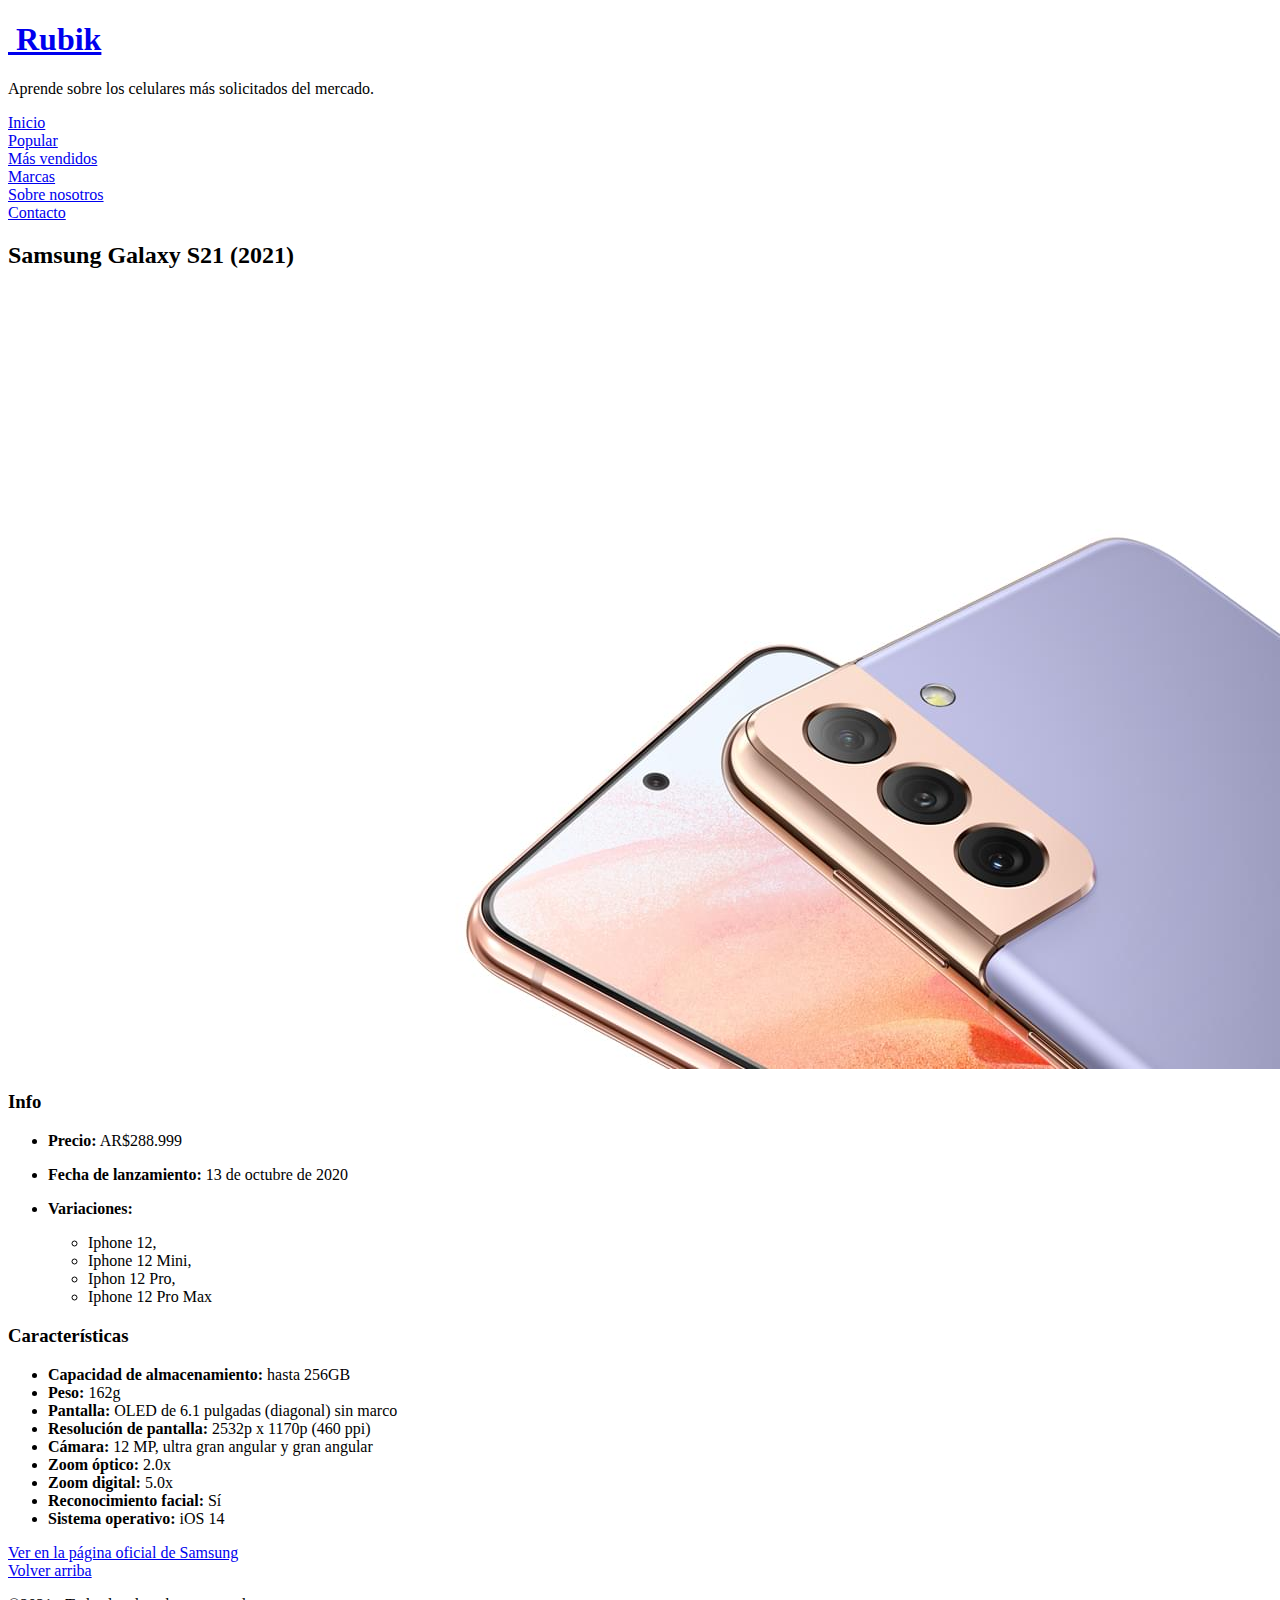
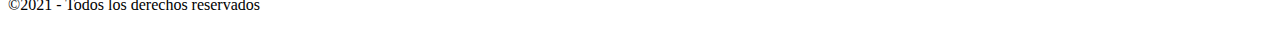
==== samsung/samsunggalaxys21/samsunggalaxys21.html @ 42295235 "Create samsunggalaxys21.html" ====
<!DOCTYPE html>
<html lang="en">
<head>
    <meta charset="UTF-8">
    <meta http-equiv="X-UA-Compatible" content="IE=edge">
    <meta name="viewport" content="width=device-width, initial-scale=1.0">
    <link rel="shortcut icon" href="../../img/rubik_logo.png">
    <!--CODIGO PARA CONECTAR FONTAWESOME-->
    <script src="https://kit.fontawesome.com/18895b480a.js" crossorigin="anonymous"></script>
    <!--Fuentes-->
    <link rel="preconnect" href="https://fonts.googleapis.com">
    <link rel="preconnect" href="https://fonts.gstatic.com" crossorigin>
    <link href="https://fonts.googleapis.com/css2?family=Teko:wght@300&display=swap" rel="stylesheet">
    <link href="https://fonts.googleapis.com/css2?family=Poppins&display=swap" rel="stylesheet">
    <link href="https://fonts.googleapis.com/css2?family=Readex+Pro:wght@300;400&display=swap" rel="stylesheet">
    <!--Bootstrap-->
    <link href="https://cdn.jsdelivr.net/npm/bootstrap@5.0.0-beta1/dist/css/bootstrap.min.css" rel="stylesheet"
    integrity="sha384-giJF6kkoqNQ00vy+HMDP7azOuL0xtbfIcaT9wjKHr8RbDVddVHyTfAAsrekwKmP1" crossorigin="anonymous">
    <script src="https://cdn.jsdelivr.net/npm/bootstrap@5.1.3/dist/js/bootstrap.bundle.min.js" integrity="sha384-ka7Sk0Gln4gmtz2MlQnikT1wXgYsOg+OMhuP+IlRH9sENBO0LRn5q+8nbTov4+1p" crossorigin="anonymous"></script>

    <link rel="stylesheet" href="../../css/common.css">
    <link rel="stylesheet" href="css/style.css">
    
    <title>Galaxy S21 - Rubik</title>
</head>
<body>
    <header>
        <h1>
            <a href="../../index.html" class="a-h1">
                <img src="../../img/rubik_logo.png" class="rubik-logo" alt="">
                Rubik
            </a>
        </h1>
        <div class="descripcion-container">
            <p class="descripcion">Aprende sobre los celulares más solicitados del mercado.</p>
        </div>
        <nav class="flex-container">
            <div class="nav-flex-item">
                <a href="../../index.html">Inicio</a>
            </div>
            <div class="nav-flex-item">
                <a href="../../index.html#popular">Popular</a>
            </div>
            <div class="nav-flex-item">
                <a href="../../index.html#mas_vendidos">Más vendidos</a>
            </div>
            <div class="nav-flex-item">
                <a href="../../index.html#marcas">Marcas</a>
            </div>
            <div class="nav-flex-item">
                <a href="../../index.html#about_us">Sobre nosotros</a>
            </div>
            <div class="nav-flex-item">
                <a href="../../index.html#contacto">Contacto</a>
            </div>
        </nav>
    </header>

    <h2>Samsung Galaxy S21 (2021)</h2>
    <img class="img-celular img-main-samsungs21" src="img/samsung_galaxy_s21(2).jpg" alt="Imagen ilustrativa del Samsung Galaxy S21">

    <section class="info" id="info">
        <!--Iinfo general del iphone 12-->
        <h3>Info</h3>

        <ul>
            <li class="info-precio"><p><b>Precio:</b> AR$288.999</p></li>
            <li class="info-lanzamiento"><p><b>Fecha de lanzamiento:</b> 13 de octubre de 2020</p></li>
            <li class="info-variaciones">
                <p class="info-variaciones-p"><b>Variaciones: </b></p>
                <ul class="info-variaciones-ul">
                    <li class="info-variaciones-ul-item">Iphone 12, </li>
                    <li class="info-variaciones-ul-item">Iphone 12 Mini, </li>
                    <li class="info-variaciones-ul-item">Iphon 12 Pro, </li>
                    <li class="info-variaciones-ul-item">Iphone 12 Pro Max</li>
                </ul>
            </li>
        </ul>
    </section>

    <section class="caracteristicas" id="caracteristicas">
        <!--Características del Iphone 12-->
        <h3>Características</h3>
        <ul>
            <li class="caracteristicas-storage"><b>Capacidad de almacenamiento:</b> hasta 256GB</li>
            <li class="caracteristicas-peso"><b>Peso:</b> 162g</li>
            <li class="caracteristicas-pantalla"><b>Pantalla:</b> OLED de 6.1 pulgadas (diagonal) sin marco</li>
            <li class="caracteristicas-resol"><b>Resolución de pantalla:</b> 2532p x 1170p (460 ppi)</li>
            <li class="caracteristicas-camara"><b>Cámara:</b> 12 MP, ultra gran angular y gran angular</li>
            <li class="caracteristicas-zoom_optico"><b>Zoom óptico:</b> 2.0x</li>
            <li class="caracteristicas-zoom_digital"><b>Zoom digital: </b> 5.0x</li>
            <li class="caracteristicas-rec_facial"><b>Reconocimiento facial: </b>Sí</li>
            <li class="caracteristicas-so"><b>Sistema operativo: </b>iOS 14</li>
        </ul>
    </section>

    <div class="btn_container">
        <a href="https://www.samsung.com/ar/smartphones/galaxy-s21-5g/"  target="blank" class="btn btn-outline-warning btn-ver_en_pag_oficial">Ver en la página oficial de Samsung</a>
    </div>
    
    <footer id="pie_de_pagina">
        <a href="#home"><i class="fas fa-chevron-up"></i> Volver arriba</a>
        <p id="derechos"> ©2021 - Todos los derechos reservados</p>
        <div class="redes_sociales-footer">
            <a class="redes" href="https://facebook.com/rubik" target="blank"><i class="fab fa-facebook"></i></a>
            <a class="redes" href="https://instagram.com/rubik" target="blank"><i class="fab fa-instagram"></i></a>
            <a class="redes" href="https://twitter.com/rubik" target="blank"><i class="fab fa-twitter"></i></a>
        </div>
    </footer>




<!--
    <h1>Rubik</h1>
    <h2>Samsung Galaxy S21 (2021)</h2>

    <!--Iinfo general del iphone 12--
    <h3>Info</h3>

    <h4>Precio</h4>
    <p>AR$288.999</p>

    <h4>Fecha de lanzamiento</h4>
    <p>13 de octubre de 2020</p>

    <!--Características del Iphone 12--
    <h3>Características</h3>
    <ul>
        <li><b>Capacidad de almacenamiento:</b> hasta 256GB</li>
        <li><b>Peso:</b> 162g</li>
        <li><b>Pantalla:</b> OLED de 6.1 pulgadas (diagonal) sin marco</li>
        <li><b>Resolución de pantalla:</b> 2532p x 1170p (460 ppi)</li>
        <li><b>Cámara:</b> 12 MP, ultra gran angular y gran angular</li>
        <li><b>Zoom óptico:</b> 2.0x</li>
        <li><b>Zoom digital: </b> 5.0x</li>
        <li><b>Reconocimiento facial: </b>Sí</li>
        <li><b>Sistema operativo: </b>iOS 14</li>
    </ul>
    -->
</body>
</html>
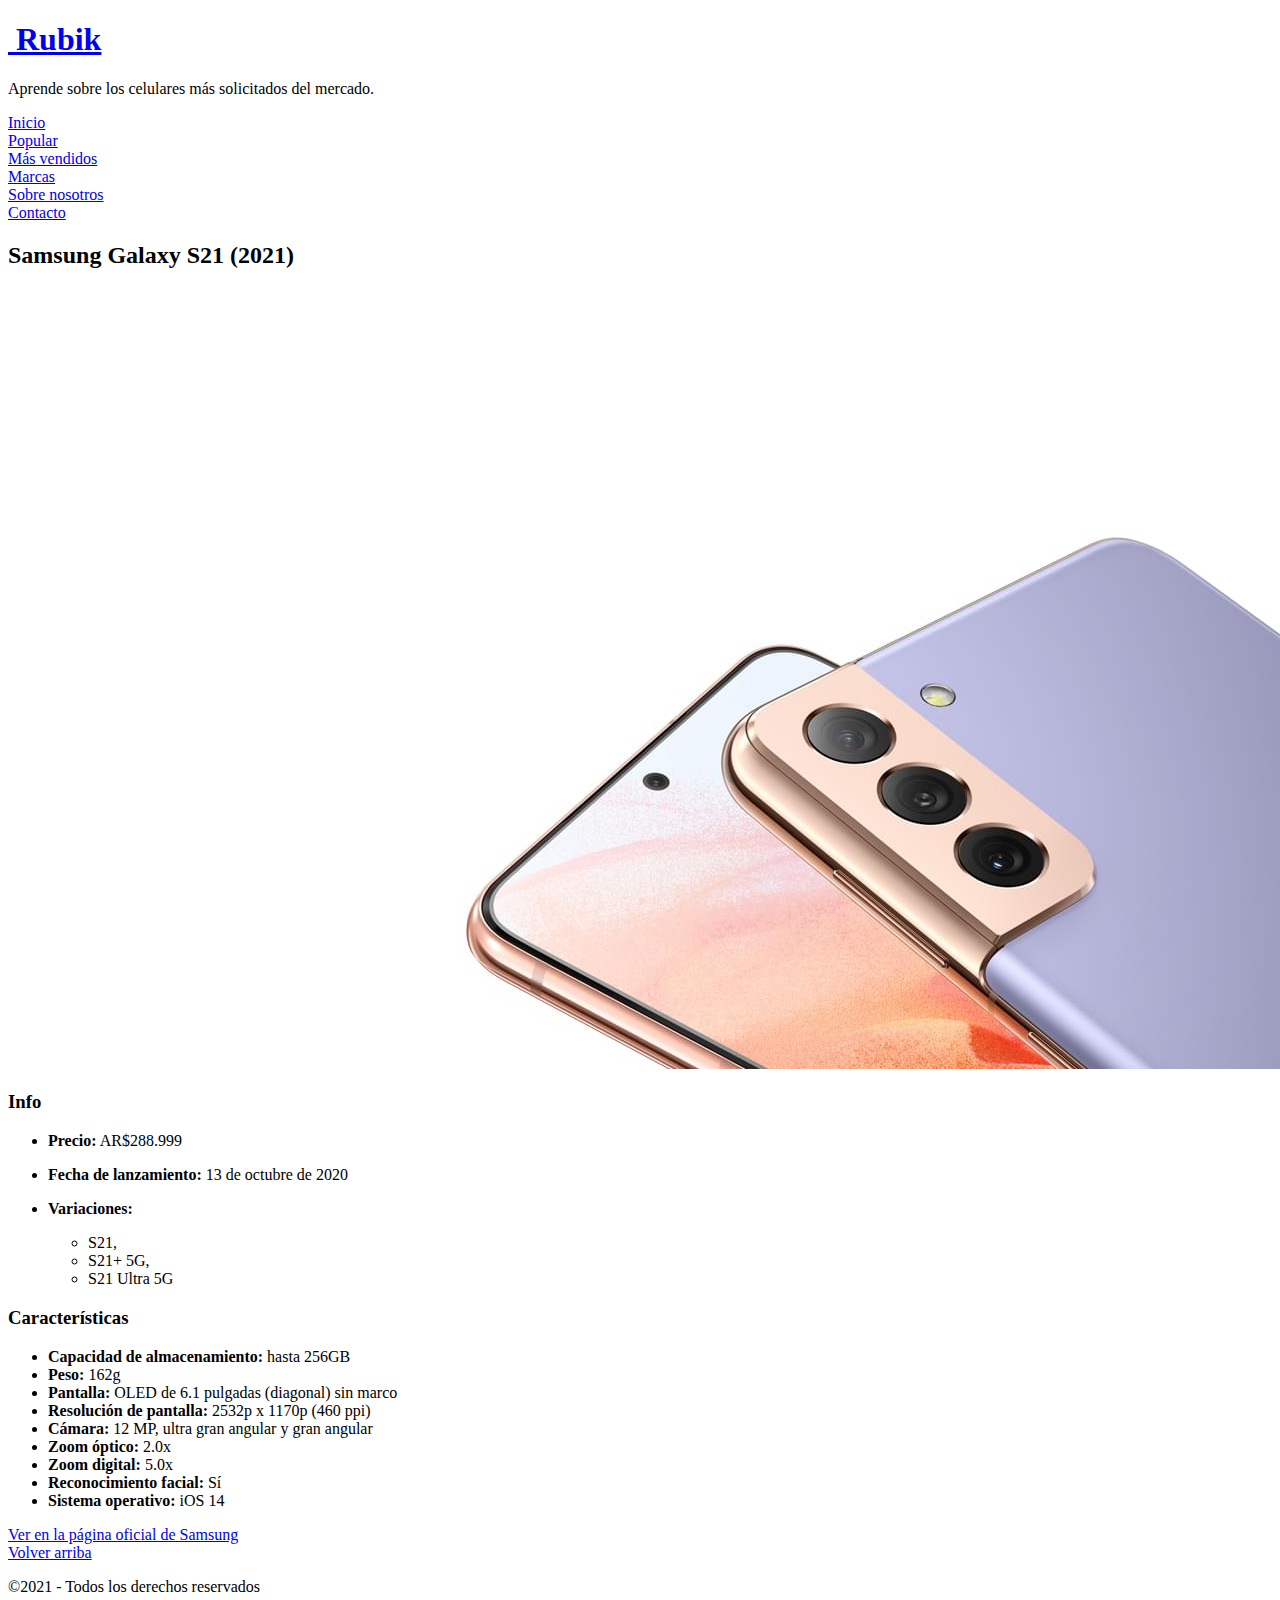
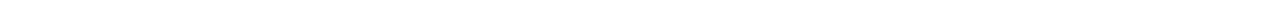
==== commit e2fb3695: "Update samsunggalaxys21.html" ====
--- a/samsung/samsunggalaxys21/samsunggalaxys21.html
+++ b/samsung/samsunggalaxys21/samsunggalaxys21.html
@@ -69,10 +69,9 @@
             <li class="info-variaciones">
                 <p class="info-variaciones-p"><b>Variaciones: </b></p>
                 <ul class="info-variaciones-ul">
-                    <li class="info-variaciones-ul-item">Iphone 12, </li>
-                    <li class="info-variaciones-ul-item">Iphone 12 Mini, </li>
-                    <li class="info-variaciones-ul-item">Iphon 12 Pro, </li>
-                    <li class="info-variaciones-ul-item">Iphone 12 Pro Max</li>
+                    <li class="info-variaciones-ul-item">S21, </li>
+                    <li class="info-variaciones-ul-item">S21+ 5G, </li>
+                    <li class="info-variaciones-ul-item">S21 Ultra 5G</li>
                 </ul>
             </li>
         </ul>
--- a/samsung/samsunggalaxys21/css/style.css
+++ b/samsung/samsunggalaxys21/css/style.css
@@ -0,0 +1,4 @@
+/**/
+.img-main-samsungs21{
+    object-position: bottom;
+}